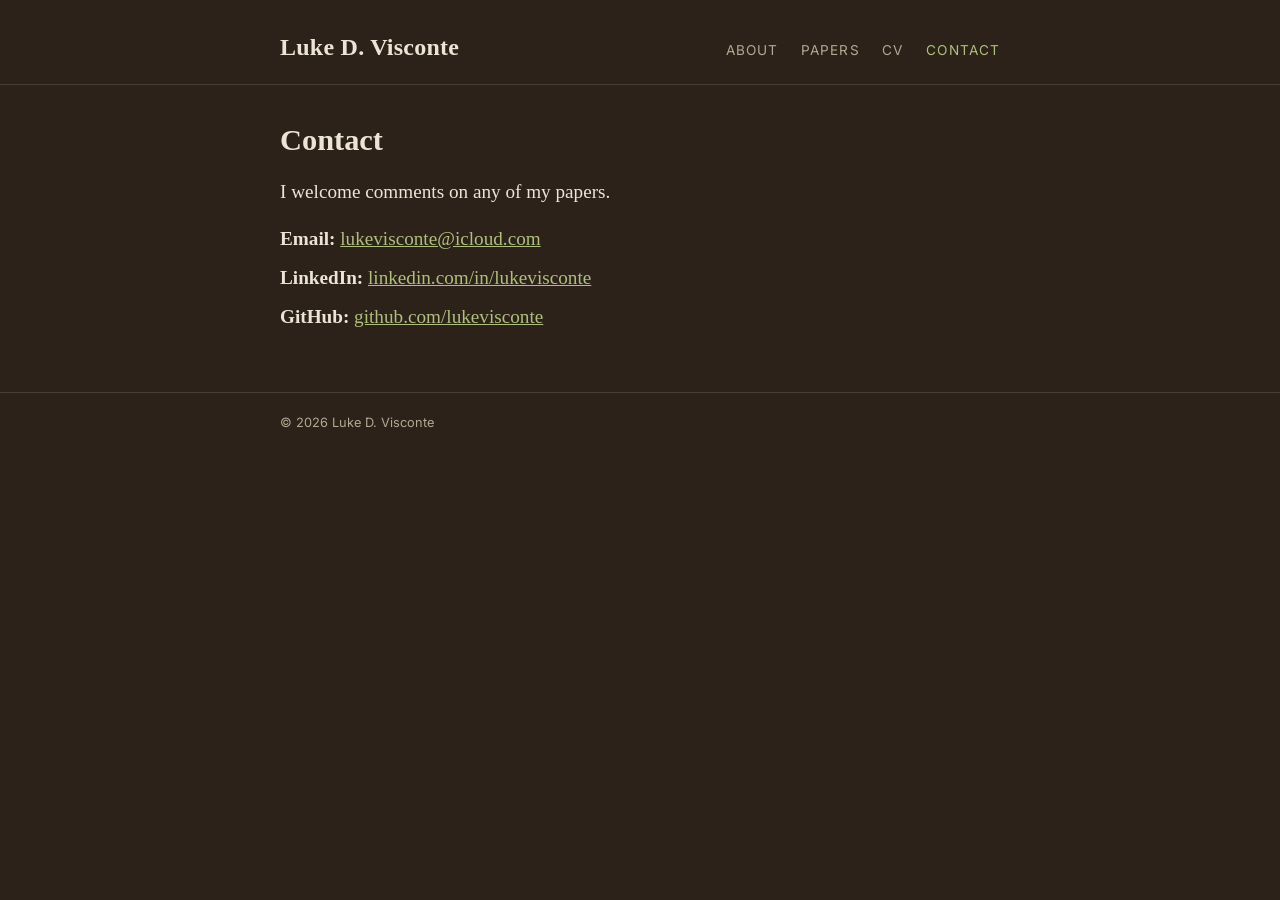
==== docs/contact.html @ d0a49bf8 "Initial commit Co-Authored-By: Claude Opus 5.5 <noreply@anthropic.com>" ====
<!doctype html>
<html lang="en">
<head>
  <meta charset="utf-8">
  <meta name="viewport" content="width=device-width, initial-scale=1">
  <title>Contact · Luke D. Visconte</title>
  <link rel="preconnect" href="https://fonts.googleapis.com">
  <link rel="preconnect" href="https://fonts.gstatic.com" crossorigin>
  <link href="https://fonts.googleapis.com/css2?family=Inter:wght@400;600&display=swap" rel="stylesheet">
  <link rel="icon" href="favicon.ico?v=3" sizes="32x32">
  <link rel="icon" type="image/svg+xml" href="favicon.svg?v=3">
  <link rel="apple-touch-icon" href="apple-touch-icon.png?v=3">
  <link rel="stylesheet" href="assets/style.css?v=23">
</head>
<body>
  <header class="site">
    <div class="wrap">
      <a class="site-name" href="index.html">Luke D. Visconte</a>
      <nav>
        <a href="index.html">About</a>
        <a href="papers.html">Papers</a>
        <a href="files/lukevisconte_cv.pdf" target="_blank" rel="noopener">CV</a>
        <a href="contact.html" aria-current="page">Contact</a>
      </nav>
    </div>
  </header>

  <main class="wrap">
    <h1>Contact</h1>
    <p>I welcome comments on any of my papers.</p>

    <!-- EDIT: replace the placeholder addresses; delete any line you don't want -->
    <ul class="plain">
      <li><strong>Email:</strong> <a href="mailto:lukevisconte@icloud.com">lukevisconte@icloud.com</a></li>
      <li><strong>LinkedIn:</strong> <a href="https://www.linkedin.com/in/lukevisconte">linkedin.com/in/lukevisconte</a></li>
      <li><strong>GitHub:</strong> <a href="https://github.com/lukevisconte">github.com/lukevisconte</a></li>
    </ul>
  </main>

  <footer class="site">
    <div class="wrap">&copy; <span id="year"></span> Luke D. Visconte</div>
  </footer>
  <script src="assets/render.js?v=5"></script>
</body>
</html>
---- docs/assets/style.css ----
/* ------------------------------------------------------------
   Site styles. Colours are set once here; change them freely.
   ------------------------------------------------------------ */
/* Warm espresso palette, shown to every visitor regardless of their light/dark setting.
   Taken from the portrait: camel sweater, olive leaves. */
:root {
  color-scheme: dark;
  --bg: #2c2219;          /* dark walnut */
  --text: #ece5d6;        /* warm off-white */
  --muted: #b3a891;       /* soft tan */
  --accent: #aebf7f;      /* sage/olive for links */
  --rule: #4a3c2f;        /* dark camel line */
  --tag-working: #d4b07a;
  --tag-finished: #aebf7f;
  --serif: "Times New Roman", Times, serif;
  --sans: "Inter", -apple-system, "Segoe UI", Arial, sans-serif;
}

* { box-sizing: border-box; }
html { -webkit-text-size-adjust: 100%; }
body {
  margin: 0;
  background: var(--bg);
  color: var(--text);
  font-family: var(--serif);
  font-size: 1.2rem;      /* Times runs small, so the base size is a touch larger */
  line-height: 1.6;
}
.wrap { max-width: 760px; margin: 0 auto; padding: 0 20px; }

/* Header + navigation */
header.site {
  border-bottom: 1px solid var(--rule);
  padding: 28px 0 18px;
  margin-bottom: 36px;
}
header.site .wrap {
  display: flex; flex-wrap: wrap; align-items: baseline;
  justify-content: space-between; gap: 10px 24px;
}
.site-name {
  font-size: 1.5rem; font-weight: 600; letter-spacing: 0.01em;
  color: var(--text); text-decoration: none;
}
nav a {
  font-family: var(--sans); font-size: 0.85rem; text-transform: uppercase;
  letter-spacing: 0.08em; color: var(--muted); text-decoration: none;
  margin-left: 18px;
}
nav a:first-child { margin-left: 0; }
nav a:hover, nav a[aria-current="page"] { color: var(--accent); }

/* Text */
h1 { font-size: 1.9rem; font-weight: 600; line-height: 1.25; margin: 0 0 18px; }
h2 {
  font-size: 1.05rem; font-family: var(--sans); font-weight: 600;
  text-transform: uppercase; letter-spacing: 0.08em; color: var(--muted);
  border-bottom: 1px solid var(--rule); padding-bottom: 6px; margin: 44px 0 20px;
}
a { color: var(--accent); }
a:hover { text-decoration-thickness: 2px; }
p { margin: 0 0 16px; }
.lede { font-size: 1.2rem; }
.muted { color: var(--muted); }

/* About page: photo beside bio, stacked on phones */
/* The photo stretches to the same height as the bio beside it. */
.about { display: flex; gap: 32px; align-items: stretch; }
.portrait {
  width: 260px; min-height: 300px; object-fit: cover; object-position: 50% 20%;
  flex-shrink: 0; border-radius: 4px; border: 1px solid var(--rule);
}
.bio p:last-child { margin-bottom: 0; }
@media (max-width: 560px) {
  .about { flex-direction: column; gap: 20px; }
  .portrait { width: 100%; max-width: 280px; height: 360px; min-height: 0; }
}

/* Papers page: research text on the left, paper list on the right */
body.wide .wrap { max-width: 1160px; }
body.wide header.site { margin-bottom: 24px; padding-bottom: 14px; }
.two-col { display: grid; grid-template-columns: 1.08fr 1fr; gap: 48px; align-items: start; }
.research-text p { font-size: 1.08rem; line-height: 1.5; margin-bottom: 12px; }
.paper-list .muted { font-family: var(--sans); font-size: 0.85rem; margin-bottom: 24px; }
.commentaries { margin-top: 8px; }
.commentaries .section-title { margin: 24px 0 2px; }
.research-title { margin: 0 0 2px; }
.section-sub { font-style: italic; color: var(--muted); font-size: 0.95rem; margin: 0 0 16px; }
/* Three per row; a fourth starts a new row. One per row on phones. */
.commentary-row { display: grid; grid-template-columns: repeat(3, 1fr); gap: 32px 32px; align-items: start; }
.commentary-row .paper { margin: 0; }
@media (max-width: 860px) {
  .commentary-row { grid-template-columns: 1fr; gap: 20px; }
}
@media (max-width: 860px) {
  .two-col { grid-template-columns: 1fr; gap: 24px; }
}

/* Paper entries */
.paper-title a { color: var(--text); text-decoration: none; }
.paper-title a:hover { color: var(--accent); text-decoration: underline; }
.paper { margin: 0 0 30px; }
.paper-title { font-size: 1.2rem; font-weight: 600; margin: 0 0 4px; line-height: 1.35; }
.paper-meta {
  font-family: var(--sans); font-size: 0.82rem; color: var(--muted); margin-bottom: 8px;
}
.tag {
  display: inline-block; font-family: var(--sans); font-size: 0.7rem; font-weight: 600;
  text-transform: uppercase; letter-spacing: 0.06em; padding: 1px 7px;
  border: 1px solid currentColor; border-radius: 3px; margin-right: 8px;
}
.tag.working { color: var(--tag-working); }
.tag.finished { color: var(--tag-finished); }
.paper-links { font-family: var(--sans); font-size: 0.85rem; margin-top: 6px; }
.paper-links a { margin-right: 16px; }
details.abstract summary {
  cursor: pointer; font-family: var(--sans); font-size: 0.85rem; color: var(--accent);
}
details.abstract p { margin-top: 8px; font-size: 1.02rem; }

/* CV + contact lists */
.entry { display: grid; grid-template-columns: 120px 1fr; gap: 4px 20px; margin-bottom: 14px; }
.entry .when { font-family: var(--sans); font-size: 0.85rem; color: var(--muted); padding-top: 3px; }
@media (max-width: 560px) {
  .entry { grid-template-columns: 1fr; }
  nav a { margin-left: 0; margin-right: 14px; }
}
ul.plain { list-style: none; padding: 0; margin: 0; }
ul.plain li { margin-bottom: 8px; }
.small-note { font-size: 0.9rem; color: var(--muted); margin-top: 14px; max-width: 560px; }

.bio { position: relative; }
.bio p.bio-note {
  position: absolute; right: 0; top: 100%; margin: 10px 0 0;
  font-family: var(--sans); font-size: 0.72rem; letter-spacing: 0.04em;
  color: var(--bg); white-space: nowrap;
}
.bio-note::selection { color: var(--bg); background: var(--tag-working); }
.bio-mark { vertical-align: -2px; margin-left: 4px; border-radius: 3px; opacity: 0; transition: opacity .6s; }
.bio-note.on .bio-mark { opacity: 1; }
@media (max-width: 560px) { .bio p.bio-note { position: static; white-space: normal; text-align: right; margin-top: 12px; } }

footer.site {
  border-top: 1px solid var(--rule); margin-top: 60px; padding: 20px 0 40px;
  font-family: var(--sans); font-size: 0.8rem; color: var(--muted);
}
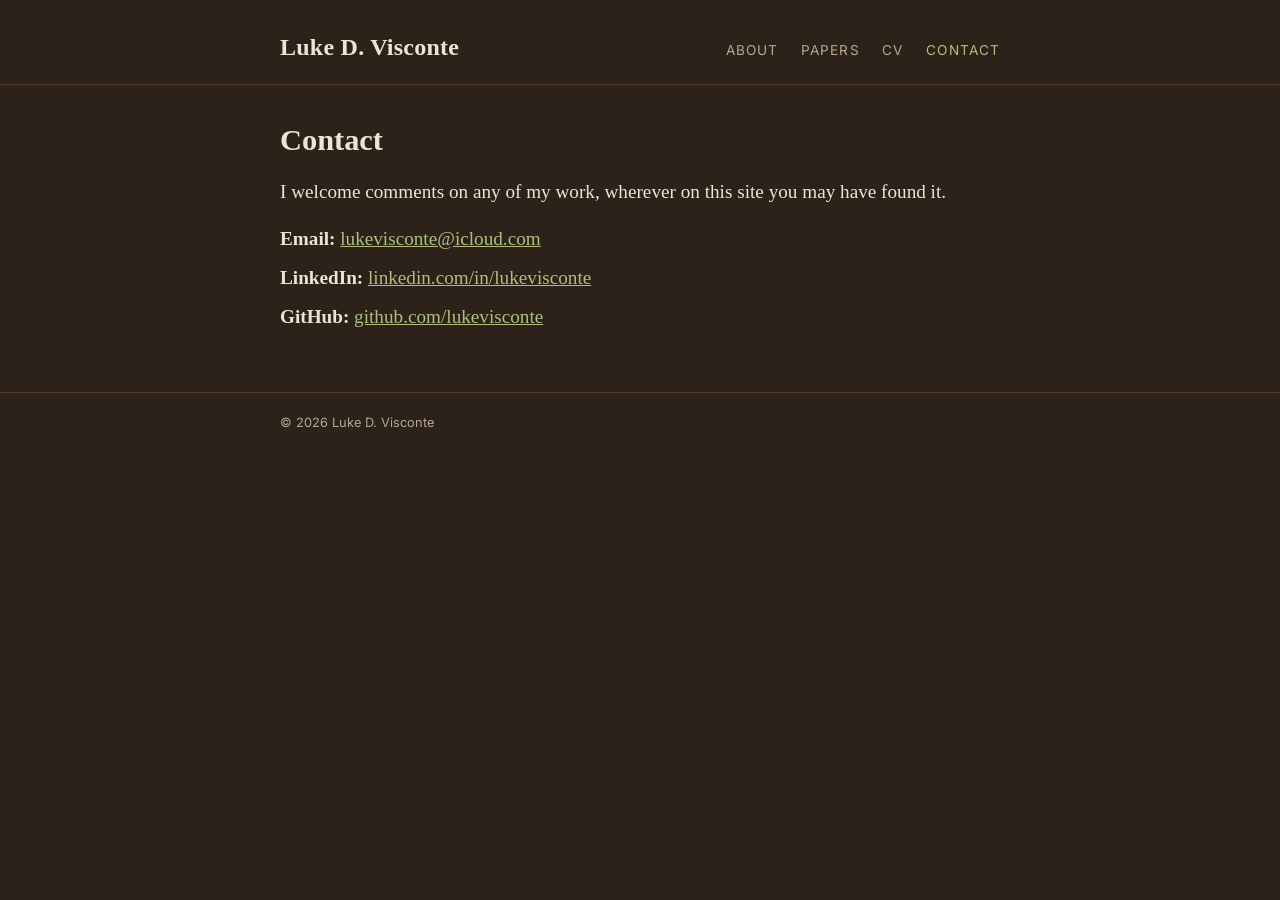
==== commit 424ee108: "Update notes Co-Authored-By: Claude Opus 5.5 <noreply@anthropic.com>" ====
--- a/docs/contact.html
+++ b/docs/contact.html
@@ -27,7 +27,7 @@
 
   <main class="wrap">
     <h1>Contact</h1>
-    <p>I welcome comments on any of my papers.</p>
+    <p>I welcome comments on any of my work, wherever on this site you may have found it.</p>
 
     <!-- EDIT: replace the placeholder addresses; delete any line you don't want -->
     <ul class="plain">
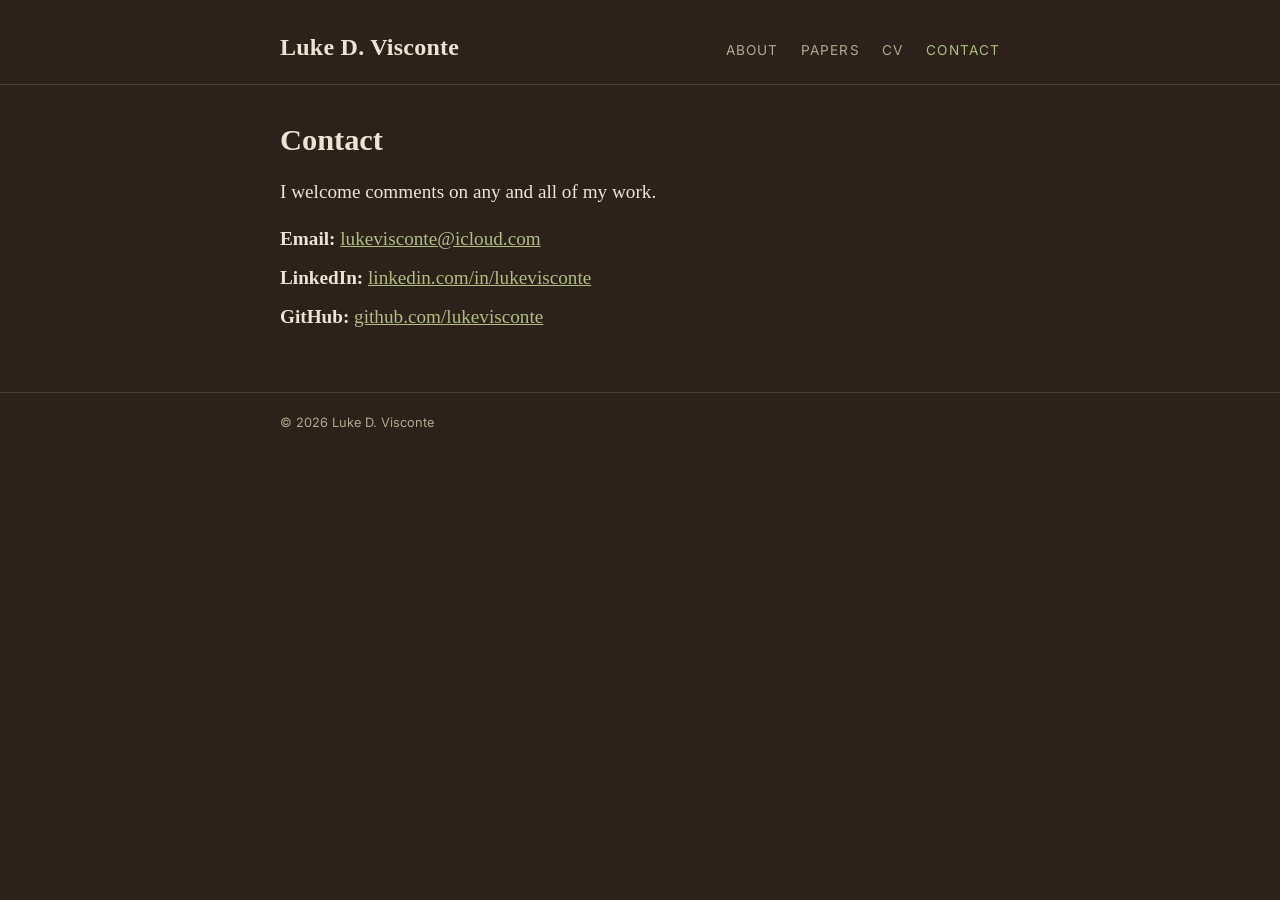
==== commit 61ff0353: "Update notes Co-Authored-By: Claude Opus 5.5 <noreply@anthropic.com>" ====
--- a/docs/contact.html
+++ b/docs/contact.html
@@ -27,7 +27,7 @@
 
   <main class="wrap">
     <h1>Contact</h1>
-    <p>I welcome comments on any of my work, wherever on this site you may have found it.</p>
+    <p>I welcome comments on any and all of my work.</p>
 
     <!-- EDIT: replace the placeholder addresses; delete any line you don't want -->
     <ul class="plain">
